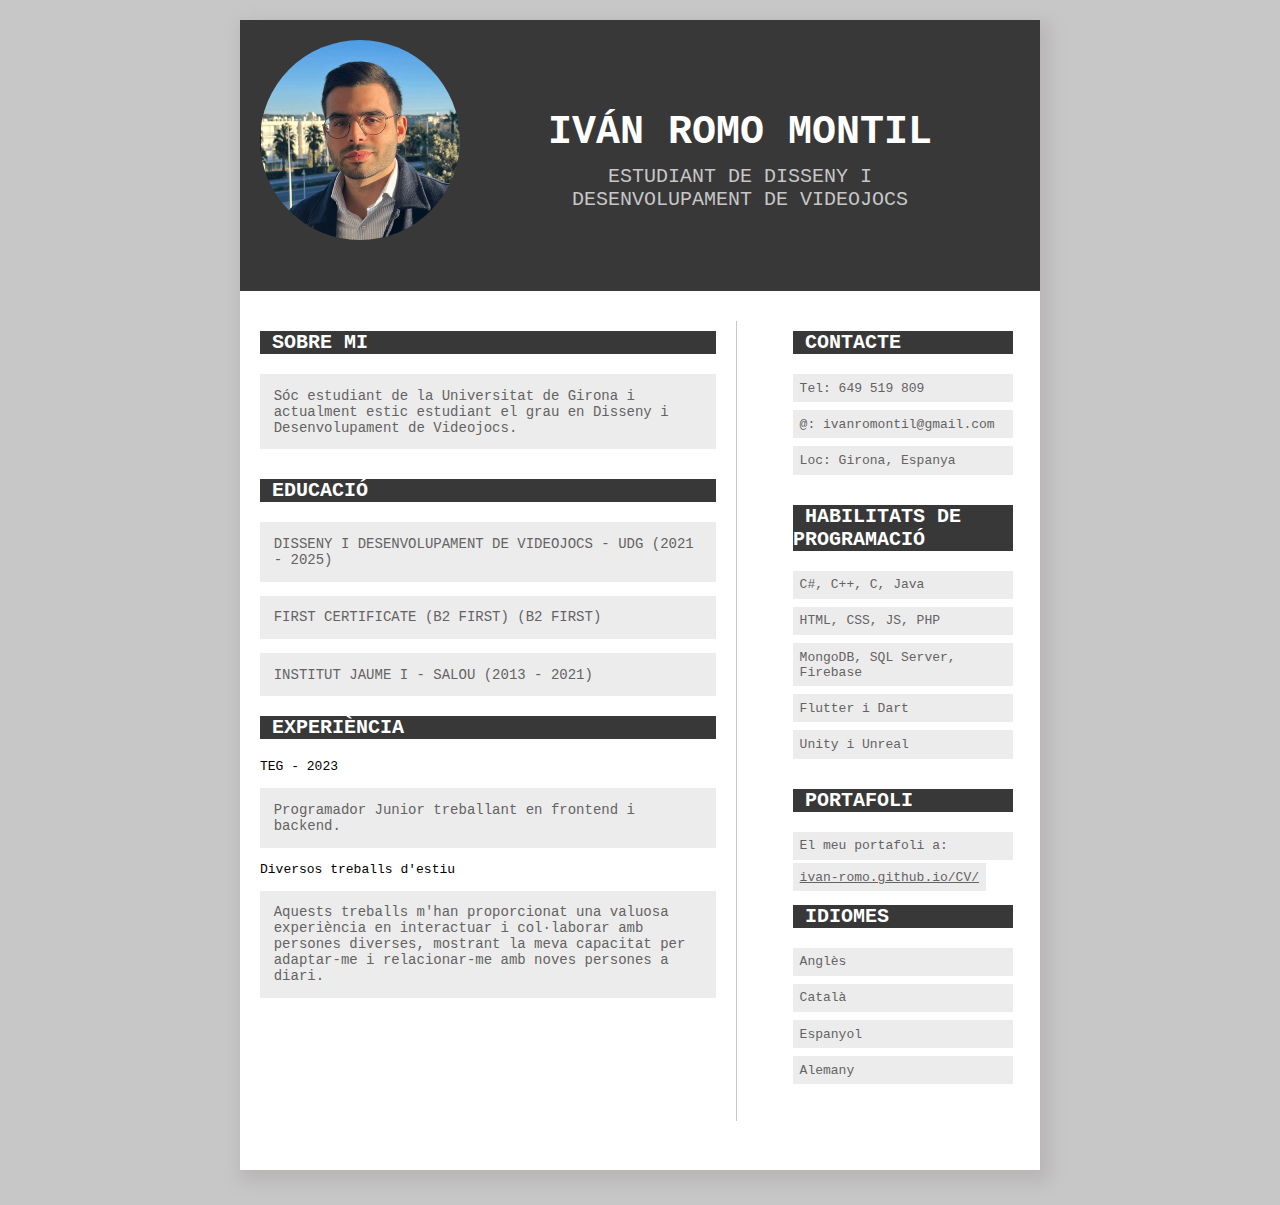
==== indexcat.html @ 6779163a "acabau" ====
<!DOCTYPE html>
<html>
<head>
	<title></title>	
	<link rel="stylesheet" type="text/css" href="style.css"/>
	
</head>
<body>

	<div class="main">
		<div class="top-section">
			<div>
				<img src="profile2.jpg" class="profile"/>
			</div>
			<div class = "info-top-section">
				<p class="p1">IVÁN ROMO MONTIL</p>
				<p class="p2">ESTUDIANT DE DISSENY I DESENVOLUPAMENT DE VIDEOJOCS</p>
			</div>
		</div>
		

		<div class="col-div-8">
			<div class="content-box">
			<p class="head">Sobre mi</p>
			<p class="p3" style="font-size: 14px;">Sóc estudiant de la Universitat de Girona i actualment estic estudiant el grau en Disseny i Desenvolupament de Videojocs.</p>
			<br/>
			
			<p class="head">Educació</p>
			
			<p class="p-4" >DISSENY I DESENVOLUPAMENT DE VIDEOJOCS - UDG (2021 - 2025)</p>
			<p class="p-4" >FIRST CERTIFICATE (B2 FIRST) (B2 FIRST)</p>
			<p class="p-4" >INSTITUT JAUME I - SALOU (2013 - 2021)</p>
			
		

			<p class="head">Experiència</p>

			<p>TEG - 2023</p>
			<p class="p-4">
				Programador Junior treballant en frontend i backend.
			</p>

			<p>Diversos treballs d'estiu</p>
			<p class="p-4">
				Aquests treballs m'han proporcionat una valuosa experiència en interactuar i col·laborar amb persones diverses, mostrant la meva capacitat per adaptar-me i relacionar-me amb noves persones a diari.			</p>

			</div>
		</div>

		<div class="line"></div>
		
		<div class="col-div-4">
			<div class="content-box" style="padding-left: 40px;">

				
			<p class="head">Contacte</p>
			<p class="p3">Tel: 649 519 809 </p>
			<p class="p3"> @: ivanromontil@gmail.com </p>
			<p class="p3"> Loc: Girona, Espanya</p>
			

			<br/>
			<p class="head">Habilitats de programació</p>
			<p class="p3">C#, C++, C, Java</p>
			<p class="p3">HTML, CSS, JS, PHP</p>
			<p class="p3">MongoDB, SQL Server, Firebase</p>
			<p class="p3">Flutter i Dart</p>
			<p class="p3">Unity i Unreal</p>
		

			<br/>
			<p class="head">Portafoli</p>
			<p class="p3">El meu portafoli a:</p>
			<br/>
			<a class="p3" href="https://ivan-romo.github.io/CV/">ivan-romo.github.io/CV/</a>


			<br/>
			<p class="head">Idiomes</p>
			<p class="p3">Anglès</p>
			<p class="p3">Català</p>
			<p class="p3">Espanyol</p>
			<p class="p3">Alemany</p>
			</div>
		</div>
	

	</div>
		<br/>
</body>
</html>
---- style.css ----
body{
	margin: 0px;
	padding: 0px;
	background-image: radial-gradient(#c7c7c7 25%, #c7c7c7 74%);
	height: 100vh;
	font-family: monospace;

}

.main{
	height: 1150px;
	width: 800px;
	background-color: white;
	box-shadow: 5px 7px 15px 5px #b9b6b6;
	margin: 20px auto;

}

.top-section{
	background-color:#383838 ;
	text-align: center;
	padding: 20px;

    display:flex;
    
}
.profile{
	width: 200px;
	border-radius: 50%;
    
}
.info-top-section{
    margin: 60px;
}
.p1{
	color: white;
	font-size: 40px;
	font-weight: bold;
	margin: 0px;
	margin-top: 10px;
}

.p2{
	font-size: 20px;
	color: #c7c7c7;
	margin: 0px;
	margin-top: 10px;
}
.col-div-4{
	width: 35%;
	float: left;

}
.col-div-8{
	width: 62%;
	float: left;
}
.line{
	border-left: 1px solid #c7c7c7;
  height: 800px;
  width: 2%;
  margin-top: 30px;
  float:left;
}
.content-box{
	padding: 20px;
}


.head{
    background-color:#383838;
	font-size: 20px;
	text-transform: uppercase;
	font-weight: 600;
    color: white;
}
.head::before{
    content: "\00a0";
}
.p3{
	color: rgb(99, 99, 99);
    background-color: #edecec;
    padding: 3%;
	margin-bottom: -5px;
}


.p-4{
	font-size: 14px;
    color: rgb(99, 99, 99);
    background-color: #edecec;
    padding: 3%;
}
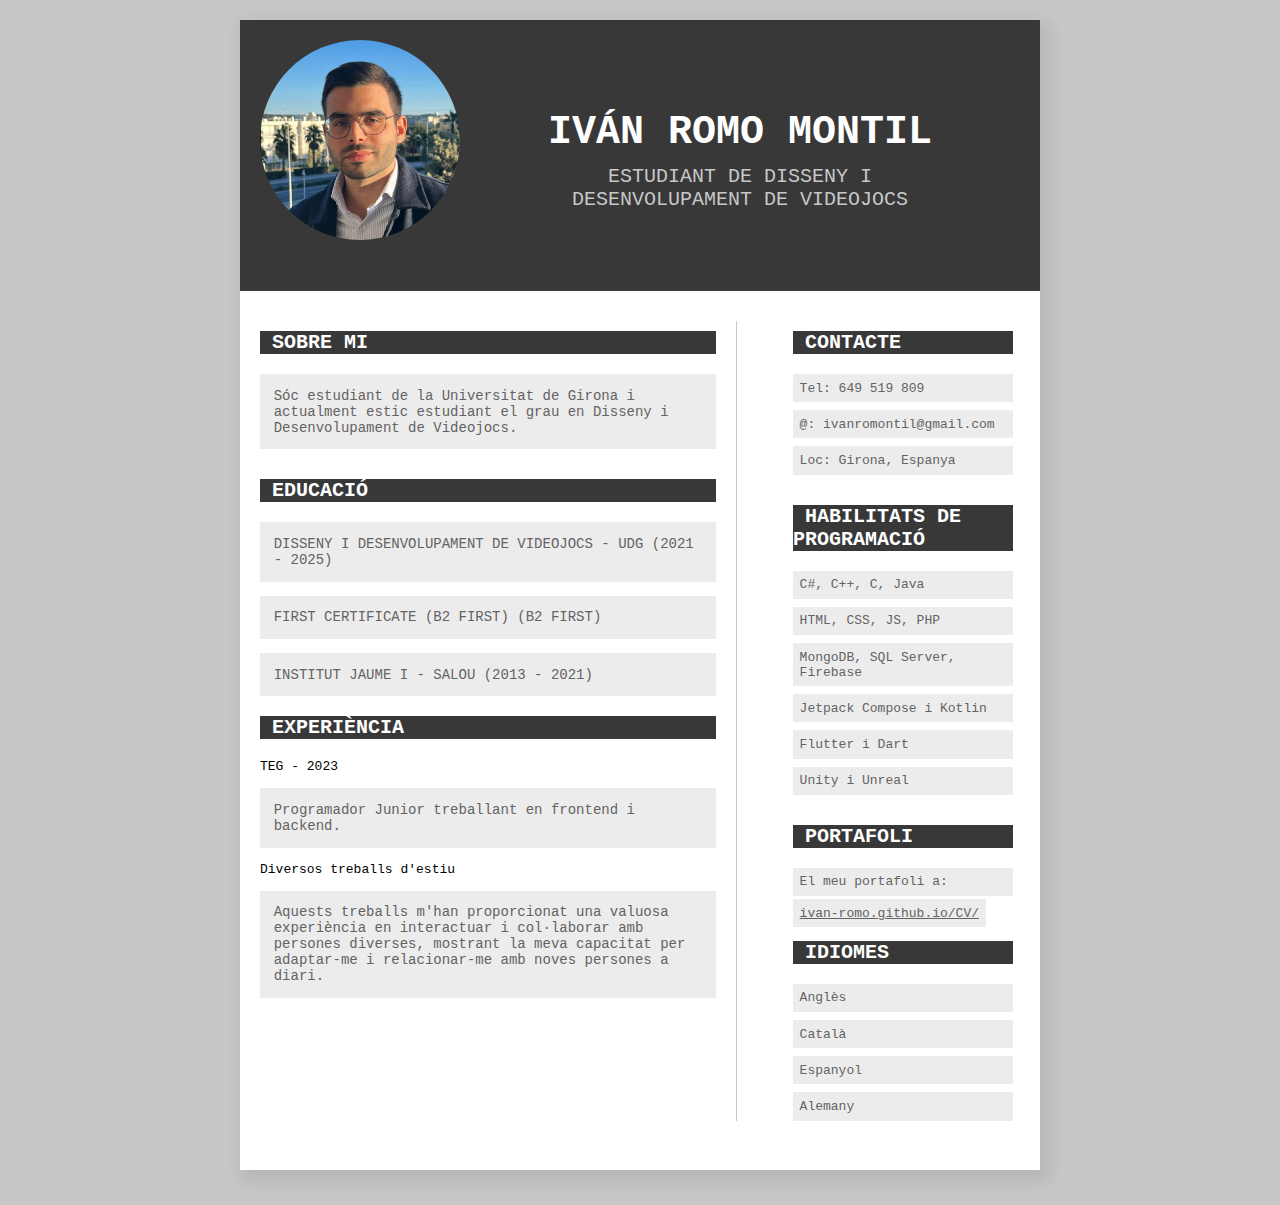
==== commit 6576c5f2: "Añadido jetpack compose y Kotlin" ====
--- a/indexcat.html
+++ b/indexcat.html
@@ -64,6 +64,7 @@
 			<p class="p3">C#, C++, C, Java</p>
 			<p class="p3">HTML, CSS, JS, PHP</p>
 			<p class="p3">MongoDB, SQL Server, Firebase</p>
+			<p class="p3">Jetpack Compose i Kotlin</p>
 			<p class="p3">Flutter i Dart</p>
 			<p class="p3">Unity i Unreal</p>
 		
